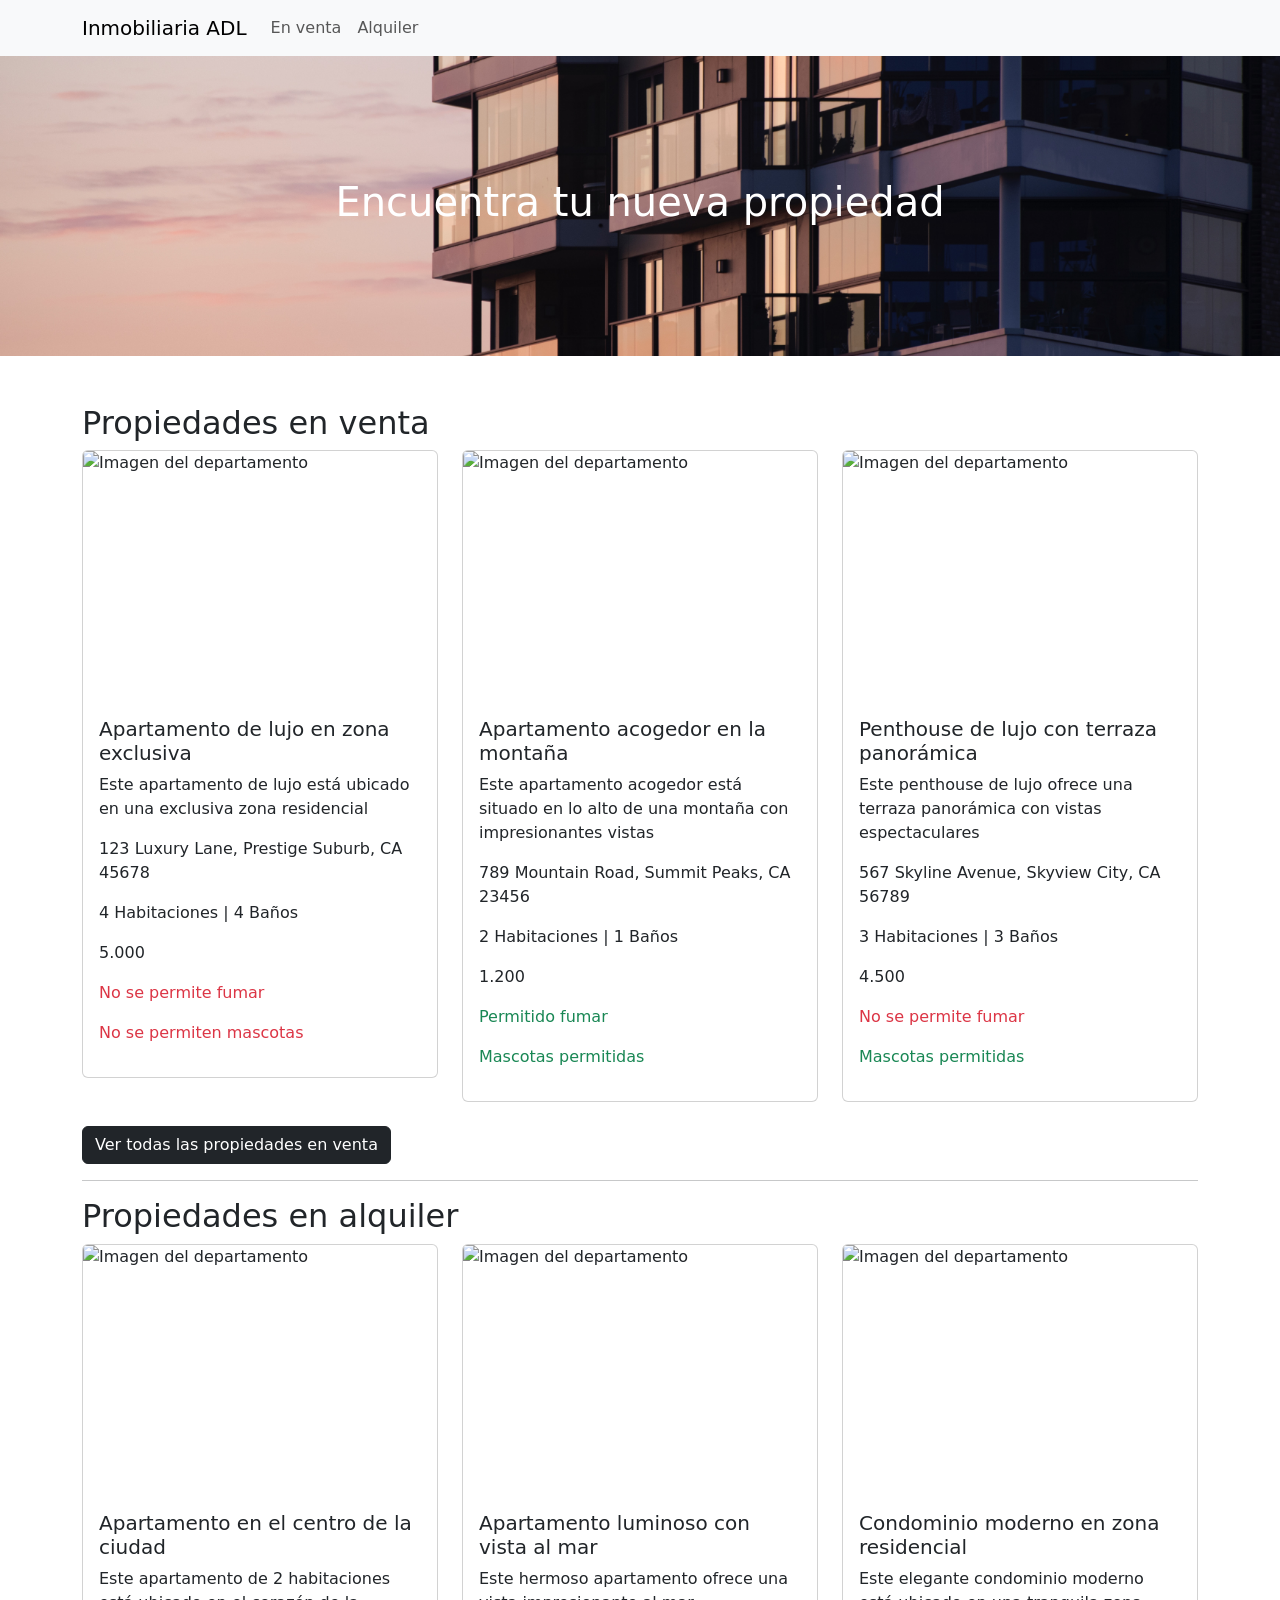
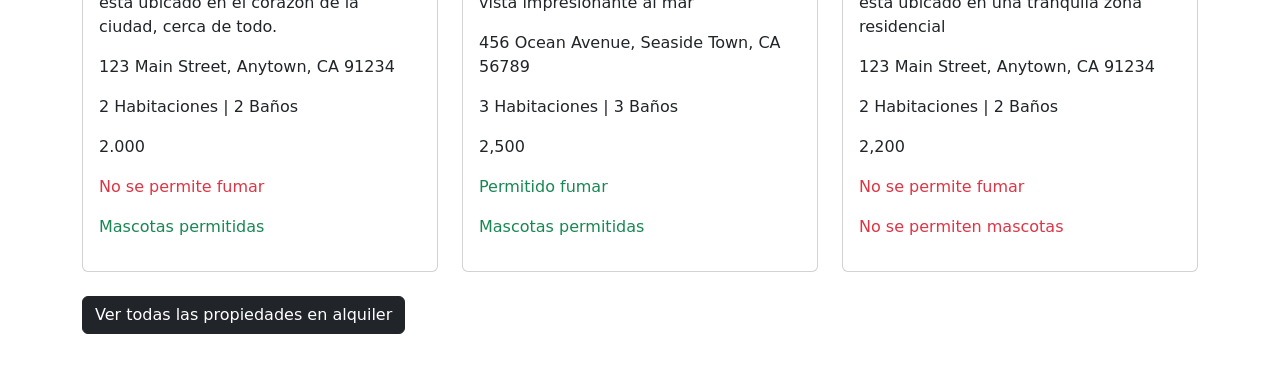
==== index.html @ 212ccb1c "comenzamos arrays" ====
<!DOCTYPE html>
<html lang="en">

<head>
  <meta charset="UTF-8" />
  <meta name="viewport" content="width=device-width, initial-scale=1.0" />
  <title>Desafío - Inmobiliaria</title>
  <!-- CSS -->
  <link rel="stylesheet" href="assets/css/estilos.css" />
  <!-- Bootstrap CDN -->
  <link href="https://cdn.jsdelivr.net/npm/bootstrap@5.3.1/dist/css/bootstrap.min.css" rel="stylesheet"
    integrity="sha384-4bw+/aepP/YC94hEpVNVgiZdgIC5+VKNBQNGCHeKRQN+PtmoHDEXuppvnDJzQIu9" crossorigin="anonymous" />
</head>

<body>
  <nav class="navbar navbar-expand-lg bg-body-tertiary">
    <div class="container">
      <a class="navbar-brand" href="#">Inmobiliaria ADL</a>
      <button class="navbar-toggler" type="button" data-bs-toggle="collapse" data-bs-target="#navbarTogglerDemo02"
        aria-controls="navbarTogglerDemo02" aria-expanded="false" aria-label="Toggle navigation">
        <span class="navbar-toggler-icon"></span>
      </button>
      <div class="collapse navbar-collapse" id="navbarTogglerDemo02">
        <ul class="navbar-nav me-auto mb-2 mb-lg-0">
          <!-- <li class="nav-item">
                <a class="nav-link active" aria-current="page" href="#">Home</a>
              </li> -->
          <li class="nav-item">
            <a class="nav-link" href="./assets/paginas/propiedades_venta.html">En venta</a>
          </li>
          <li class="nav-item">
            <a class="nav-link" href="assets/paginas/propiedades_alquiler.html" >Alquiler</a>
          </li>
        </ul>
      </div>
    </div>
  </nav>
  <main class="container-fluid main-section">
    <h1 class="text-white">Encuentra tu nueva propiedad</h1>
  </main>
  <div class="container mt-5">
    <!-- Propiedades en venta -->
    <section id="venta">
      <h2>Propiedades en venta</h2>
      <div class="row">
        <div class="col-md-4 mb-4">
          <div class="card">
            <img src="https://fotos.perfil.com/2018/09/21/trim/950/534/nueva-york-09212018-366965.jpg"
              class="card-img-top" alt="Imagen del departamento" />
            <div class="card-body">
              <h5 class="card-title">
                Apartamento de lujo en zona exclusiva
              </h5>
              <p class="card-text">
                Este apartamento de lujo está ubicado en una exclusiva zona
                residencial
              </p>
              <p>
                <i class="fas fa-map-marker-alt"></i> 123 Luxury Lane,
                Prestige Suburb, CA 45678
              </p>
              <p>
                <i class="fas fa-bed"></i> 4 Habitaciones |
                <i class="fas fa-bath"></i> 4 Baños
              </p>
              <p><i class="fas fa-dollar-sign"></i> 5.000</p>
              <p class="text-danger">
                <i class="fas fa-smoking-ban"></i> No se permite fumar
              </p>
              <p class="text-danger">
                <i class="fa-solid fa-ban"></i> No se permiten mascotas
              </p>
            </div>
          </div>
        </div>
        <div class="col-md-4 mb-4">
          <div class="card">
            <img src="https://cdn.bioguia.com/embed/3d0fb0142790e6b90664042cbafcb1581427139/furgoneta.jpg"
              class="card-img-top" alt="Imagen del departamento" />
            <div class="card-body">
              <h5 class="card-title">Apartamento acogedor en la montaña</h5>
              <p class="card-text">
                Este apartamento acogedor está situado en lo alto de una
                montaña con impresionantes vistas
              </p>
              <p>
                <i class="fas fa-map-marker-alt"></i> 789 Mountain Road,
                Summit Peaks, CA 23456
              </p>
              <p>
                <i class="fas fa-bed"></i> 2 Habitaciones |
                <i class="fas fa-bath"></i> 1 Baños
              </p>
              <p><i class="fas fa-dollar-sign"></i>1.200</p>
              <p class="text-success">
                <i class="fas fa-smoking"></i> Permitido fumar
              </p>
              <p class="text-success">
                <i class="fas fa-paw"></i> Mascotas permitidas
              </p>
            </div>
          </div>
        </div>
        <div class="col-md-4 mb-4">
          <div class="card">
            <img
              src="https://resizer.glanacion.com/resizer/fhK-tSVag_8UGJjPMgWrspslPoU=/768x0/filters:quality(80)/cloudfront-us-east-1.images.arcpublishing.com/lanacionar/CUXVMXQE4JD5XIXX4X3PDZAVMY.jpg"
              class="card-img-top" alt="Imagen del departamento" />
            <div class="card-body">
              <h5 class="card-title">
                Penthouse de lujo con terraza panorámica
              </h5>
              <p class="card-text">
                Este penthouse de lujo ofrece una terraza panorámica con
                vistas espectaculares
              </p>
              <p>
                <i class="fas fa-map-marker-alt"></i> 567 Skyline Avenue,
                Skyview City, CA 56789
              </p>
              <p>
                <i class="fas fa-bed"></i> 3 Habitaciones |
                <i class="fas fa-bath"></i> 3 Baños
              </p>
              <p><i class="fas fa-dollar-sign"></i> 4.500</p>
              <p class="text-danger">
                <i class="fas fa-smoking-ban"></i> No se permite fumar
              </p>
              <p class="text-success">
                <i class="fas fa-paw"></i> Mascotas permitidas
              </p>
            </div>
          </div>
        </div>
      </div>
      <a href="#" id="botonVentas" class="btn btn-dark">Ver todas las propiedades en venta</a>
    </section>
    <hr />



    <!-- Propiedades en alquiler -->
    <section id="alquiler" class="mb-5">
      <h2>Propiedades en alquiler</h2>
      <div class="row">
        <div class="col-md-4 mb-4">
          <div class="card">
            <img
              src="https://images.unsplash.com/photo-1522708323590-d24dbb6b0267?ixlib=rb-4.0.3&ixid=M3wxMjA3fDB8MHxzZWFyY2h8NHx8YXBhcnRtZW50fGVufDB8MHwwfHx8MA%3D%3D&auto=format&fit=crop&w=700&q=60"
              class="card-img-top" alt="Imagen del departamento" />
            <div class="card-body">
              <h5 class="card-title">
                Apartamento en el centro de la ciudad
              </h5>
              <p class="card-text">
                Este apartamento de 2 habitaciones está ubicado en el corazón
                de la ciudad, cerca de todo.
              </p>
              <p>
                <i class="fas fa-map-marker-alt"></i> 123 Main Street,
                Anytown, CA 91234
              </p>
              <p>
                <i class="fas fa-bed"></i> 2 Habitaciones |
                <i class="fas fa-bath"></i> 2 Baños
              </p>
              <p><i class="fas fa-dollar-sign"></i> 2.000</p>
              <p class="text-danger">
                <i class="fas fa-smoking-ban"></i> No se permite fumar
              </p>
              <p class="text-success">
                <i class="fas fa-paw"></i> Mascotas permitidas
              </p>
            </div>
          </div>
        </div>
        <div class="col-md-4 mb-4">
          <div class="card">
            <img
              src="https://images.unsplash.com/photo-1669071192880-0a94316e6e09?ixlib=rb-4.0.3&ixid=M3wxMjA3fDB8MHxwaG90by1wYWdlfHx8fGVufDB8fHx8fA%3D%3D&auto=format&fit=crop&w=1470&q=80"
              class="card-img-top" alt="Imagen del departamento" />
            <div class="card-body">
              <h5 class="card-title">
                Apartamento luminoso con vista al mar
              </h5>
              <p class="card-text">
                Este hermoso apartamento ofrece una vista impresionante al mar
              </p>
              <p>
                <i class="fas fa-map-marker-alt"></i> 456 Ocean Avenue,
                Seaside Town, CA 56789
              </p>
              <p>
                <i class="fas fa-bed"></i> 3 Habitaciones |
                <i class="fas fa-bath"></i> 3 Baños
              </p>
              <p><i class="fas fa-dollar-sign"></i> 2,500</p>
              <p class="text-success">
                <i class="fas fa-smoking"></i> Permitido fumar
              </p>
              <p class="text-success">
                <i class="fas fa-paw"></i> Mascotas permitidas
              </p>
            </div>
          </div>
        </div>
        <div class="col-md-4 mb-4">
          <div class="card">
            <img
              src="https://images.unsplash.com/photo-1567496898669-ee935f5f647a?ixlib=rb-4.0.3&ixid=M3wxMjA3fDB8MHxzZWFyY2h8MTF8fGNvbmRvfGVufDB8MHwwfHx8MA%3D%3D&auto=format&fit=crop&w=1000&q=60"
              class="card-img-top" alt="Imagen del departamento" />
            <div class="card-body">
              <h5 class="card-title">
                Condominio moderno en zona residencial
              </h5>
              <p class="card-text">
                Este elegante condominio moderno está ubicado en una tranquila
                zona residencial
              </p>
              <p>
                <i class="fas fa-map-marker-alt"></i> 123 Main Street,
                Anytown, CA 91234
              </p>
              <p>
                <i class="fas fa-bed"></i> 2 Habitaciones |
                <i class="fas fa-bath"></i> 2 Baños
              </p>
              <p><i class="fas fa-dollar-sign"></i> 2,200</p>
              <p class="text-danger">
                <i class="fas fa-smoking-ban"></i> No se permite fumar
              </p>
              <p class="text-danger">
                <i class="fas fa-ban"></i> No se permiten mascotas
              </p>
            </div>
          </div>
        </div>
      </div>
      <a href="#" id="botonAlquiler" class="btn btn-dark">Ver todas las propiedades en alquiler</a>
    </section>
  </div>
  <!-- Font awesome -->
  <script src="https://kit.fontawesome.com/f5bdbb41e0.js" crossorigin="anonymous"></script>
  <!-- Bootstrap JS -->
  <script src="https://cdn.jsdelivr.net/npm/bootstrap@5.3.1/dist/js/bootstrap.bundle.min.js"
    integrity="sha384-HwwvtgBNo3bZJJLYd8oVXjrBZt8cqVSpeBNS5n7C8IVInixGAoxmnlMuBnhbgrkm"
    crossorigin="anonymous"></script>
 <!-- Envio a JS -->
<script type="module" src="./assets/js/boton.js"></script>
<script type="module" src="./assets/js/index.js"></script>


</body>
</html>
---- assets/css/estilos.css ----
.main-section {
    background-image: url('../img/img-main.jpeg');
    background-size: cover; /* La imagen cubrirá todo el ancho y largo */
    background-position: center;
    height: 300px;
    display: flex;
    align-items: center;
    justify-content: center;
    color: #fff;
    text-align: center;
}

.card {
    height: 100px;
}

.card img{
    height: 250px;
}
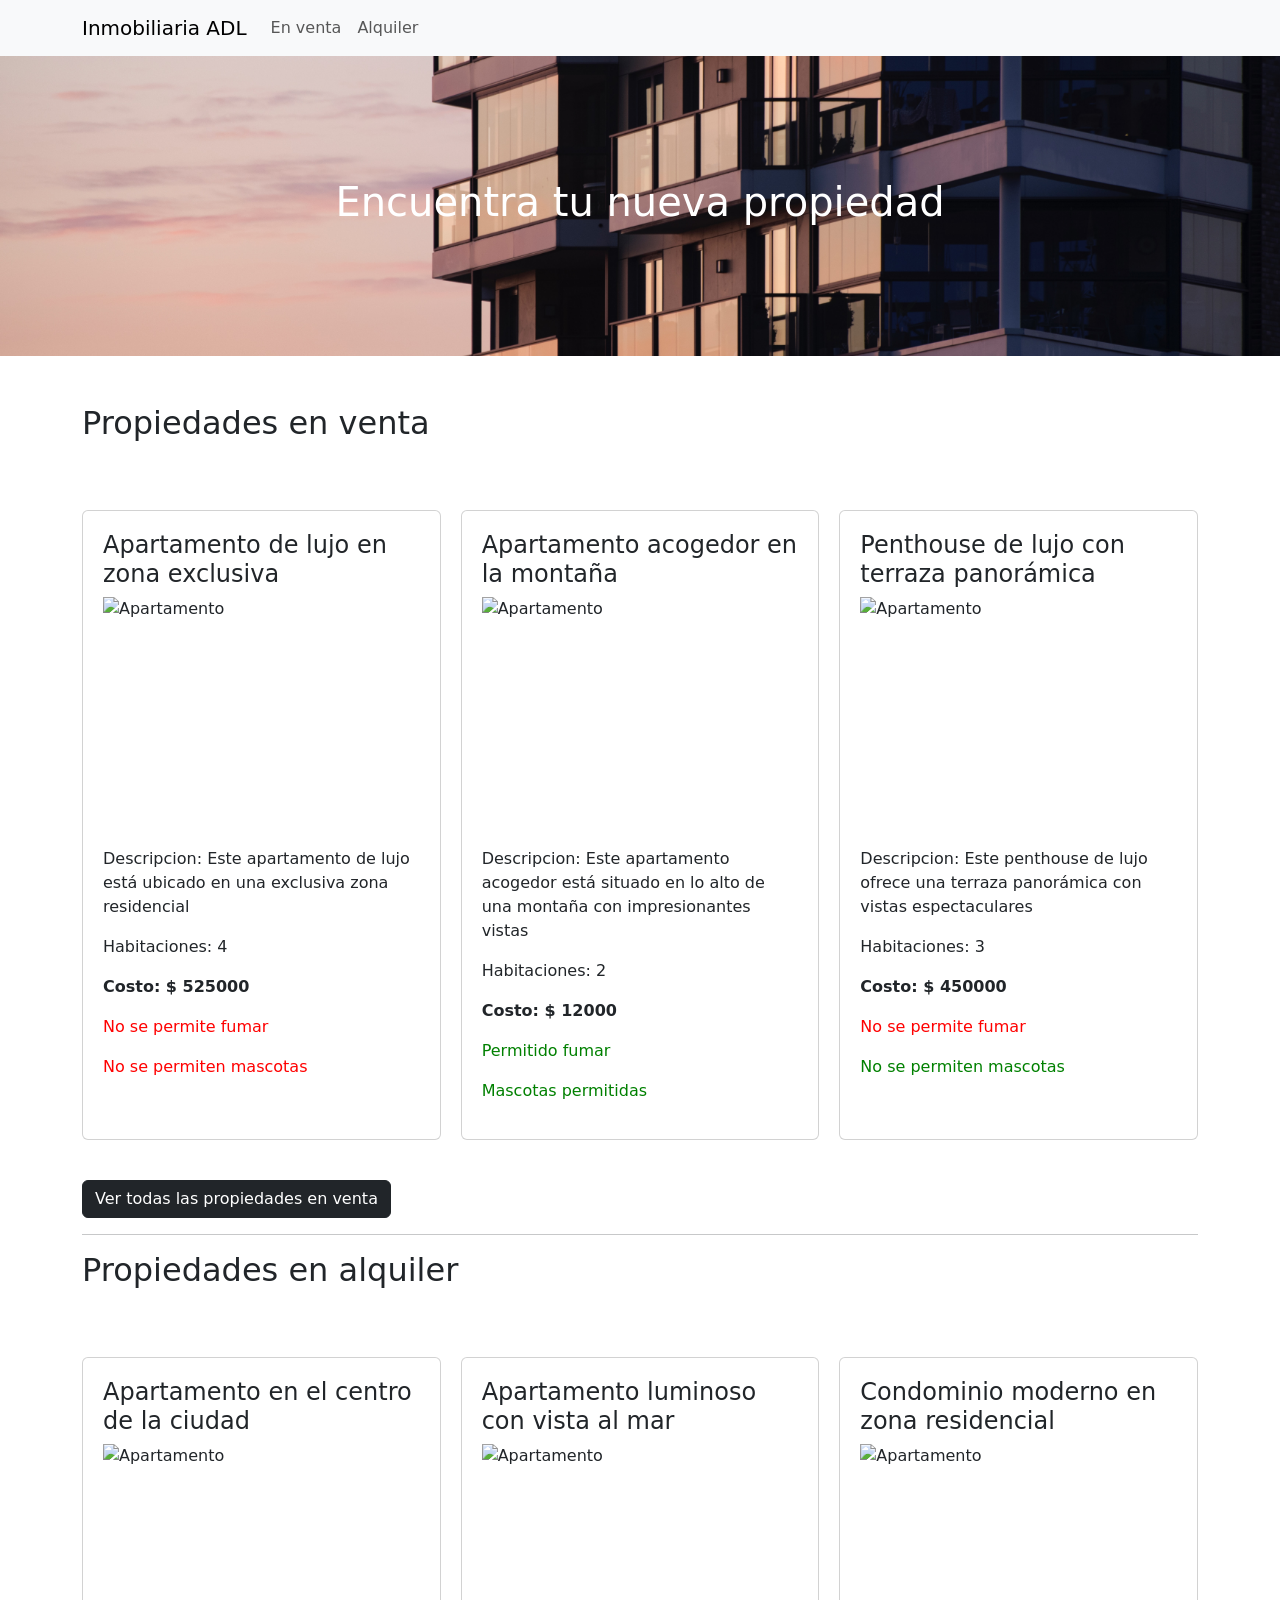
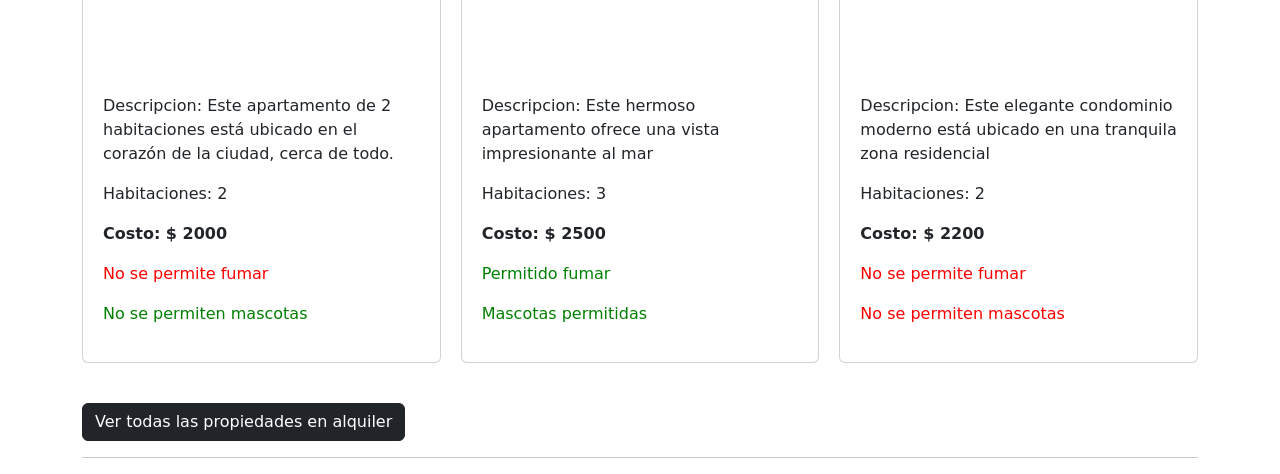
==== commit 36e44b28: "agregamos estilos" ====
--- a/index.html
+++ b/index.html
@@ -29,7 +29,7 @@
             <a class="nav-link" href="./assets/paginas/propiedades_venta.html">En venta</a>
           </li>
           <li class="nav-item">
-            <a class="nav-link" href="assets/paginas/propiedades_alquiler.html" >Alquiler</a>
+            <a class="nav-link" href="assets/paginas/propiedades_alquiler.html">Alquiler</a>
           </li>
         </ul>
       </div>
@@ -43,94 +43,7 @@
     <section id="venta">
       <h2>Propiedades en venta</h2>
       <div class="row">
-        <div class="col-md-4 mb-4">
-          <div class="card">
-            <img src="https://fotos.perfil.com/2018/09/21/trim/950/534/nueva-york-09212018-366965.jpg"
-              class="card-img-top" alt="Imagen del departamento" />
-            <div class="card-body">
-              <h5 class="card-title">
-                Apartamento de lujo en zona exclusiva
-              </h5>
-              <p class="card-text">
-                Este apartamento de lujo está ubicado en una exclusiva zona
-                residencial
-              </p>
-              <p>
-                <i class="fas fa-map-marker-alt"></i> 123 Luxury Lane,
-                Prestige Suburb, CA 45678
-              </p>
-              <p>
-                <i class="fas fa-bed"></i> 4 Habitaciones |
-                <i class="fas fa-bath"></i> 4 Baños
-              </p>
-              <p><i class="fas fa-dollar-sign"></i> 5.000</p>
-              <p class="text-danger">
-                <i class="fas fa-smoking-ban"></i> No se permite fumar
-              </p>
-              <p class="text-danger">
-                <i class="fa-solid fa-ban"></i> No se permiten mascotas
-              </p>
-            </div>
-          </div>
-        </div>
-        <div class="col-md-4 mb-4">
-          <div class="card">
-            <img src="https://cdn.bioguia.com/embed/3d0fb0142790e6b90664042cbafcb1581427139/furgoneta.jpg"
-              class="card-img-top" alt="Imagen del departamento" />
-            <div class="card-body">
-              <h5 class="card-title">Apartamento acogedor en la montaña</h5>
-              <p class="card-text">
-                Este apartamento acogedor está situado en lo alto de una
-                montaña con impresionantes vistas
-              </p>
-              <p>
-                <i class="fas fa-map-marker-alt"></i> 789 Mountain Road,
-                Summit Peaks, CA 23456
-              </p>
-              <p>
-                <i class="fas fa-bed"></i> 2 Habitaciones |
-                <i class="fas fa-bath"></i> 1 Baños
-              </p>
-              <p><i class="fas fa-dollar-sign"></i>1.200</p>
-              <p class="text-success">
-                <i class="fas fa-smoking"></i> Permitido fumar
-              </p>
-              <p class="text-success">
-                <i class="fas fa-paw"></i> Mascotas permitidas
-              </p>
-            </div>
-          </div>
-        </div>
-        <div class="col-md-4 mb-4">
-          <div class="card">
-            <img
-              src="https://resizer.glanacion.com/resizer/fhK-tSVag_8UGJjPMgWrspslPoU=/768x0/filters:quality(80)/cloudfront-us-east-1.images.arcpublishing.com/lanacionar/CUXVMXQE4JD5XIXX4X3PDZAVMY.jpg"
-              class="card-img-top" alt="Imagen del departamento" />
-            <div class="card-body">
-              <h5 class="card-title">
-                Penthouse de lujo con terraza panorámica
-              </h5>
-              <p class="card-text">
-                Este penthouse de lujo ofrece una terraza panorámica con
-                vistas espectaculares
-              </p>
-              <p>
-                <i class="fas fa-map-marker-alt"></i> 567 Skyline Avenue,
-                Skyview City, CA 56789
-              </p>
-              <p>
-                <i class="fas fa-bed"></i> 3 Habitaciones |
-                <i class="fas fa-bath"></i> 3 Baños
-              </p>
-              <p><i class="fas fa-dollar-sign"></i> 4.500</p>
-              <p class="text-danger">
-                <i class="fas fa-smoking-ban"></i> No se permite fumar
-              </p>
-              <p class="text-success">
-                <i class="fas fa-paw"></i> Mascotas permitidas
-              </p>
-            </div>
-          </div>
+        <div class="propiedadesVenta">
         </div>
       </div>
       <a href="#" id="botonVentas" class="btn btn-dark">Ver todas las propiedades en venta</a>
@@ -140,115 +53,29 @@
 
 
     <!-- Propiedades en alquiler -->
-    <section id="alquiler" class="mb-5">
+ <section id="alquiler">
       <h2>Propiedades en alquiler</h2>
       <div class="row">
-        <div class="col-md-4 mb-4">
-          <div class="card">
-            <img
-              src="https://images.unsplash.com/photo-1522708323590-d24dbb6b0267?ixlib=rb-4.0.3&ixid=M3wxMjA3fDB8MHxzZWFyY2h8NHx8YXBhcnRtZW50fGVufDB8MHwwfHx8MA%3D%3D&auto=format&fit=crop&w=700&q=60"
-              class="card-img-top" alt="Imagen del departamento" />
-            <div class="card-body">
-              <h5 class="card-title">
-                Apartamento en el centro de la ciudad
-              </h5>
-              <p class="card-text">
-                Este apartamento de 2 habitaciones está ubicado en el corazón
-                de la ciudad, cerca de todo.
-              </p>
-              <p>
-                <i class="fas fa-map-marker-alt"></i> 123 Main Street,
-                Anytown, CA 91234
-              </p>
-              <p>
-                <i class="fas fa-bed"></i> 2 Habitaciones |
-                <i class="fas fa-bath"></i> 2 Baños
-              </p>
-              <p><i class="fas fa-dollar-sign"></i> 2.000</p>
-              <p class="text-danger">
-                <i class="fas fa-smoking-ban"></i> No se permite fumar
-              </p>
-              <p class="text-success">
-                <i class="fas fa-paw"></i> Mascotas permitidas
-              </p>
-            </div>
-          </div>
-        </div>
-        <div class="col-md-4 mb-4">
-          <div class="card">
-            <img
-              src="https://images.unsplash.com/photo-1669071192880-0a94316e6e09?ixlib=rb-4.0.3&ixid=M3wxMjA3fDB8MHxwaG90by1wYWdlfHx8fGVufDB8fHx8fA%3D%3D&auto=format&fit=crop&w=1470&q=80"
-              class="card-img-top" alt="Imagen del departamento" />
-            <div class="card-body">
-              <h5 class="card-title">
-                Apartamento luminoso con vista al mar
-              </h5>
-              <p class="card-text">
-                Este hermoso apartamento ofrece una vista impresionante al mar
-              </p>
-              <p>
-                <i class="fas fa-map-marker-alt"></i> 456 Ocean Avenue,
-                Seaside Town, CA 56789
-              </p>
-              <p>
-                <i class="fas fa-bed"></i> 3 Habitaciones |
-                <i class="fas fa-bath"></i> 3 Baños
-              </p>
-              <p><i class="fas fa-dollar-sign"></i> 2,500</p>
-              <p class="text-success">
-                <i class="fas fa-smoking"></i> Permitido fumar
-              </p>
-              <p class="text-success">
-                <i class="fas fa-paw"></i> Mascotas permitidas
-              </p>
-            </div>
-          </div>
-        </div>
-        <div class="col-md-4 mb-4">
-          <div class="card">
-            <img
-              src="https://images.unsplash.com/photo-1567496898669-ee935f5f647a?ixlib=rb-4.0.3&ixid=M3wxMjA3fDB8MHxzZWFyY2h8MTF8fGNvbmRvfGVufDB8MHwwfHx8MA%3D%3D&auto=format&fit=crop&w=1000&q=60"
-              class="card-img-top" alt="Imagen del departamento" />
-            <div class="card-body">
-              <h5 class="card-title">
-                Condominio moderno en zona residencial
-              </h5>
-              <p class="card-text">
-                Este elegante condominio moderno está ubicado en una tranquila
-                zona residencial
-              </p>
-              <p>
-                <i class="fas fa-map-marker-alt"></i> 123 Main Street,
-                Anytown, CA 91234
-              </p>
-              <p>
-                <i class="fas fa-bed"></i> 2 Habitaciones |
-                <i class="fas fa-bath"></i> 2 Baños
-              </p>
-              <p><i class="fas fa-dollar-sign"></i> 2,200</p>
-              <p class="text-danger">
-                <i class="fas fa-smoking-ban"></i> No se permite fumar
-              </p>
-              <p class="text-danger">
-                <i class="fas fa-ban"></i> No se permiten mascotas
-              </p>
-            </div>
-          </div>
+        <div class="propiedadesAlquiler">
         </div>
       </div>
       <a href="#" id="botonAlquiler" class="btn btn-dark">Ver todas las propiedades en alquiler</a>
     </section>
+    <hr />
   </div>
+
+
   <!-- Font awesome -->
   <script src="https://kit.fontawesome.com/f5bdbb41e0.js" crossorigin="anonymous"></script>
   <!-- Bootstrap JS -->
   <script src="https://cdn.jsdelivr.net/npm/bootstrap@5.3.1/dist/js/bootstrap.bundle.min.js"
     integrity="sha384-HwwvtgBNo3bZJJLYd8oVXjrBZt8cqVSpeBNS5n7C8IVInixGAoxmnlMuBnhbgrkm"
     crossorigin="anonymous"></script>
- <!-- Envio a JS -->
-<script type="module" src="./assets/js/boton.js"></script>
-<script type="module" src="./assets/js/index.js"></script>
+  <!-- Envio a JS -->
+  <script type="module" src="./assets/js/boton.js"></script>
+  <script type="module" src="./assets/js/index.js"></script>
 
 
 </body>
+
 </html>
--- a/assets/css/estilos.css
+++ b/assets/css/estilos.css
@@ -1,6 +1,7 @@
 .main-section {
     background-image: url('../img/img-main.jpeg');
-    background-size: cover; /* La imagen cubrirá todo el ancho y largo */
+    background-size: cover;
+    /* La imagen cubrirá todo el ancho y largo */
     background-position: center;
     height: 300px;
     display: flex;
@@ -14,6 +15,23 @@
     height: 100px;
 }
 
-.card img{
+.card img {
     height: 250px;
+}
+
+
+
+.ventas, .alquiler, .propiedadesAlquiler, .propiedadesVenta {
+    display: grid;
+    grid-template-columns: repeat(3, 1fr);
+    gap: 20px;
+    padding: 40px;
+}
+
+
+.card {
+    width: 100%;
+    max-width: 400px;
+    padding: 20px;
+    margin-top: 20px;
 }
